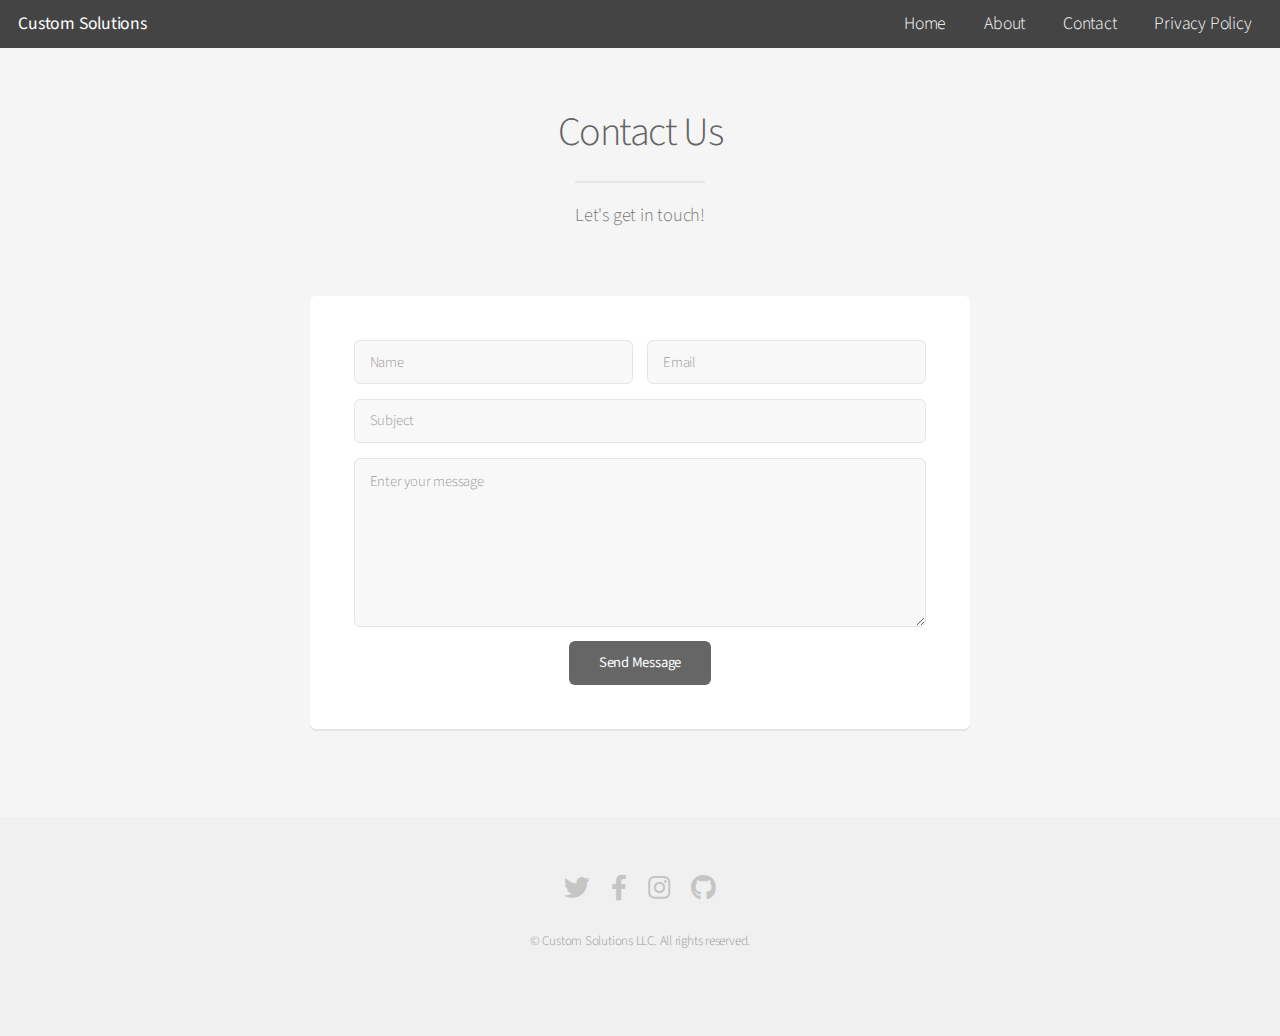
==== contact.html @ 9df8b39a "initial commit" ====
<!DOCTYPE HTML>
<!--
	Alpha by HTML5 UP
	html5up.net | @ajlkn
	Free for personal and commercial use under the CCA 3.0 license (html5up.net/license)
-->
<html>

<head>
  <title>Custom Solutions | Contact Us</title>
  <meta charset="utf-8" />
  <meta name="viewport" content="width=device-width, initial-scale=1, user-scalable=no" />
  <link rel="stylesheet" href="assets/css/main.css" />
</head>

<body class="is-preload">
  <div id="page-wrapper">

    <!-- Header -->
    <header id="header">
      <h1><a style="font-size: 1.2em;" href="index.html">Custom Solutions</a></h1>
      <nav id="nav">
        <ul>
          <li style="font-size: 1.2em;"><a href="index.html">Home</a></li>
          <li style="font-size: 1.2em;"><a href="index.html#about">About</a></li>
          <li style="font-size: 1.2em;"><a href="contact.html">Contact</a></li>
          <li style="font-size: 1.2em;"><a href="generic.html">Privacy Policy</a></li>
        </ul>
      </nav>
    </header>

    <!-- Main -->
    <section id="main" class="container medium">
      <header>
        <h2>Contact Us</h2>
        <p>Let's get in touch!</p>
      </header>
      <div class="box">
        <form method="post" action="#">
          <div class="row gtr-50 gtr-uniform">
            <div class="col-6 col-12-mobilep">
              <input type="text" name="name" id="name" value="" placeholder="Name" />
            </div>
            <div class="col-6 col-12-mobilep">
              <input type="email" name="email" id="email" value="" placeholder="Email" />
            </div>
            <div class="col-12">
              <input type="text" name="subject" id="subject" value="" placeholder="Subject" />
            </div>
            <div class="col-12">
              <textarea name="message" id="message" placeholder="Enter your message" rows="6"></textarea>
            </div>
            <div class="col-12">
              <ul class="actions special">
                <li><input type="submit" value="Send Message" /></li>
              </ul>
            </div>
          </div>
        </form>
      </div>
    </section>

    <!-- Footer -->
    <footer id="footer">
      <ul class="icons">
        <li><a href="#" class="icon brands fa-twitter"><span class="label">Twitter</span></a></li>
        <li><a href="#" class="icon brands fa-facebook-f"><span class="label">Facebook</span></a></li>
        <li><a href="#" class="icon brands fa-instagram"><span class="label">Instagram</span></a></li>
        <li><a href="#" class="icon brands fa-github"><span class="label">Github</span></a></li>
        <!-- <li><a href="#" class="icon brands fa-dribbble"><span class="label">Dribbble</span></a></li> -->
        <!-- <li><a href="#" class="icon brands fa-google-plus"><span class="label">Google+</span></a></li> -->
      </ul>
      <ul class="copyright">
        <li>&copy; Custom Solutions LLC. All rights reserved.</li>
        <!-- <li>Design: <a href="http://html5up.net">HTML5 UP</a></li> -->
      </ul>
    </footer>

  </div>

  <!-- Scripts -->
  <script src="assets/js/jquery.min.js"></script>
  <script src="assets/js/jquery.dropotron.min.js"></script>
  <script src="assets/js/jquery.scrollex.min.js"></script>
  <script src="assets/js/browser.min.js"></script>
  <script src="assets/js/breakpoints.min.js"></script>
  <script src="assets/js/util.js"></script>
  <script src="assets/js/main.js"></script>

</body>

</html>
---- assets/css/main.css ----
@import url("fontawesome-all.min.css");
@import url("https://fonts.googleapis.com/css?family=Source+Sans+Pro:300,400,300italic,400italic");

/*
	Alpha by HTML5 UP
	html5up.net | @ajlkn
	Free for personal and commercial use under the CCA 3.0 license (html5up.net/license)
*/

/* Reset */

/* Based on meyerweb.com/eric/tools/css/reset (v2.0 | 20110126 | License: public domain) */

	html, body, div, span, applet, object,
	iframe, h1, h2, h3, h4, h5, h6, p, blockquote,
	pre, a, abbr, acronym, address, big, cite,
	code, del, dfn, em, img, ins, kbd, q, s, samp,
	small, strike, strong, sub, sup, tt, var, b,
	u, i, center, dl, dt, dd, ol, ul, li, fieldset,
	form, label, legend, table, caption, tbody,
	tfoot, thead, tr, th, td, article, aside,
	canvas, details, embed, figure, figcaption,
	footer, header, hgroup, menu, nav, output, ruby,
	section, summary, time, mark, audio, video {
		margin: 0;
		padding: 0;
		border: 0;
		font-size: 100%;
		font: inherit;
		vertical-align: baseline;
	}

	article, aside, details, figcaption, figure,
	footer, header, hgroup, menu, nav, section {
		display: block;
	}

	body {
		line-height: 1;
	}

	ol, ul {
		list-style: none;
	}

	blockquote, q {
		quotes: none;
	}

		blockquote:before, blockquote:after, q:before, q:after {
			content: '';
			content: none;
		}

	table {
		border-collapse: collapse;
		border-spacing: 0;
	}

	body {
		-webkit-text-size-adjust: none;
	}

	mark {
		background-color: transparent;
		color: inherit;
	}

	input::-moz-focus-inner {
		border: 0;
		padding: 0;
	}

	input, select, textarea {
		-moz-appearance: none;
		-webkit-appearance: none;
		-ms-appearance: none;
		appearance: none;
	}

/* Basic */

	@-ms-viewport {
		width: device-width;
	}

	body {
		-ms-overflow-style: scrollbar;
	}

	@media screen and (max-width: 480px) {

		html, body {
			min-width: 320px;
		}

	}

	html {
		box-sizing: border-box;
	}

	*, *:before, *:after {
		box-sizing: inherit;
	}

	body {
		background: #f5f5f5;
	}

	body, input, select, textarea {
		color: #777;
		font-family: "Source Sans Pro", sans-serif;
		font-size: 16pt;
		font-weight: 300;
		line-height: 1.65em;
		letter-spacing: -0.015em;
	}

	a {
		-moz-transition: color 0.2s ease-in-out, border-bottom-color 0.2s ease-in-out;
		-webkit-transition: color 0.2s ease-in-out, border-bottom-color 0.2s ease-in-out;
		-ms-transition: color 0.2s ease-in-out, border-bottom-color 0.2s ease-in-out;
		transition: color 0.2s ease-in-out, border-bottom-color 0.2s ease-in-out;
		border-bottom: dotted 1px;
		color: #e89980;
		text-decoration: none;
	}

		a:hover {
			border-bottom-color: transparent;
		}

	strong, b {
		color: #646464;
		font-weight: 400;
	}

	em, i {
		font-style: italic;
	}

	p {
		margin: 0 0 2em 0;
	}

	h1, h2, h3, h4, h5, h6 {
		color: #646464;
		font-weight: 300;
		line-height: 1em;
		margin: 0 0 0.5em 0;
	}

		h1 a, h2 a, h3 a, h4 a, h5 a, h6 a {
			color: inherit;
			text-decoration: none;
		}

	h2 {
		font-size: 2.25em;
		line-height: 1.5em;
		letter-spacing: -0.035em;
	}

	h3 {
		font-size: 1.75em;
		line-height: 1.5em;
		letter-spacing: -0.025em;
	}

	h4 {
		font-size: 1.1em;
		line-height: 1.5em;
		letter-spacing: 0;
	}

	h5 {
		font-size: 0.9em;
		line-height: 1.5em;
		letter-spacing: 0;
	}

	h6 {
		font-size: 0.7em;
		line-height: 1.5em;
		letter-spacing: 0;
	}

	sub {
		font-size: 0.8em;
		position: relative;
		top: 0.5em;
	}

	sup {
		font-size: 0.8em;
		position: relative;
		top: -0.5em;
	}

	hr {
		border: 0;
		border-bottom: solid 2px #e5e5e5;
		margin: 2em 0;
	}

		hr.major {
			margin: 3em 0;
		}

	blockquote {
		border-left: solid 4px #e5e5e5;
		font-style: italic;
		margin: 0 0 2em 0;
		padding: 0.5em 0 0.5em 2em;
	}

	pre {
		-webkit-overflow-scrolling: touch;
		background: #f8f8f8;
		border-radius: 6px;
		border: solid 1px #e5e5e5;
		font-family: monospace;
		font-size: 0.9em;
		line-height: 1.75em;
		margin: 0 0 2em 0;
		overflow-x: auto;
		padding: 1em 1.5em;
	}

	code {
		background: #f8f8f8;
		border-radius: 6px;
		border: solid 1px #e5e5e5;
		font-family: monospace;
		font-size: 0.9em;
		margin: 0 0.25em;
		padding: 0.25em 0.65em;
	}

	.align-left {
		text-align: left;
	}

	.align-center {
		text-align: center;
	}

	.align-right {
		text-align: right;
	}

/* Row */

	.row {
		display: flex;
		flex-wrap: wrap;
		box-sizing: border-box;
		align-items: stretch;
	}

		.row > * {
			box-sizing: border-box;
		}

		.row.gtr-uniform > * > :last-child {
			margin-bottom: 0;
		}

		.row.aln-left {
			justify-content: flex-start;
		}

		.row.aln-center {
			justify-content: center;
		}

		.row.aln-right {
			justify-content: flex-end;
		}

		.row.aln-top {
			align-items: flex-start;
		}

		.row.aln-middle {
			align-items: center;
		}

		.row.aln-bottom {
			align-items: flex-end;
		}

		.row > .imp {
			order: -1;
		}

		.row > .col-1 {
			width: 8.33333%;
		}

		.row > .off-1 {
			margin-left: 8.33333%;
		}

		.row > .col-2 {
			width: 16.66667%;
		}

		.row > .off-2 {
			margin-left: 16.66667%;
		}

		.row > .col-3 {
			width: 25%;
		}

		.row > .off-3 {
			margin-left: 25%;
		}

		.row > .col-4 {
			width: 33.33333%;
		}

		.row > .off-4 {
			margin-left: 33.33333%;
		}

		.row > .col-5 {
			width: 41.66667%;
		}

		.row > .off-5 {
			margin-left: 41.66667%;
		}

		.row > .col-6 {
			width: 50%;
		}

		.row > .off-6 {
			margin-left: 50%;
		}

		.row > .col-7 {
			width: 58.33333%;
		}

		.row > .off-7 {
			margin-left: 58.33333%;
		}

		.row > .col-8 {
			width: 66.66667%;
		}

		.row > .off-8 {
			margin-left: 66.66667%;
		}

		.row > .col-9 {
			width: 75%;
		}

		.row > .off-9 {
			margin-left: 75%;
		}

		.row > .col-10 {
			width: 83.33333%;
		}

		.row > .off-10 {
			margin-left: 83.33333%;
		}

		.row > .col-11 {
			width: 91.66667%;
		}

		.row > .off-11 {
			margin-left: 91.66667%;
		}

		.row > .col-12 {
			width: 100%;
		}

		.row > .off-12 {
			margin-left: 100%;
		}

		.row.gtr-0 {
			margin-top: 0;
			margin-left: 0em;
		}

			.row.gtr-0 > * {
				padding: 0 0 0 0em;
			}

			.row.gtr-0.gtr-uniform {
				margin-top: 0em;
			}

				.row.gtr-0.gtr-uniform > * {
					padding-top: 0em;
				}

		.row.gtr-25 {
			margin-top: 0;
			margin-left: -0.5em;
		}

			.row.gtr-25 > * {
				padding: 0 0 0 0.5em;
			}

			.row.gtr-25.gtr-uniform {
				margin-top: -0.5em;
			}

				.row.gtr-25.gtr-uniform > * {
					padding-top: 0.5em;
				}

		.row.gtr-50 {
			margin-top: 0;
			margin-left: -1em;
		}

			.row.gtr-50 > * {
				padding: 0 0 0 1em;
			}

			.row.gtr-50.gtr-uniform {
				margin-top: -1em;
			}

				.row.gtr-50.gtr-uniform > * {
					padding-top: 1em;
				}

		.row {
			margin-top: 0;
			margin-left: -2em;
		}

			.row > * {
				padding: 0 0 0 2em;
			}

			.row.gtr-uniform {
				margin-top: -2em;
			}

				.row.gtr-uniform > * {
					padding-top: 2em;
				}

		.row.gtr-150 {
			margin-top: 0;
			margin-left: -3em;
		}

			.row.gtr-150 > * {
				padding: 0 0 0 3em;
			}

			.row.gtr-150.gtr-uniform {
				margin-top: -3em;
			}

				.row.gtr-150.gtr-uniform > * {
					padding-top: 3em;
				}

		.row.gtr-200 {
			margin-top: 0;
			margin-left: -4em;
		}

			.row.gtr-200 > * {
				padding: 0 0 0 4em;
			}

			.row.gtr-200.gtr-uniform {
				margin-top: -4em;
			}

				.row.gtr-200.gtr-uniform > * {
					padding-top: 4em;
				}

		@media screen and (max-width: 1680px) {

			.row {
				display: flex;
				flex-wrap: wrap;
				box-sizing: border-box;
				align-items: stretch;
			}

				.row > * {
					box-sizing: border-box;
				}

				.row.gtr-uniform > * > :last-child {
					margin-bottom: 0;
				}

				.row.aln-left {
					justify-content: flex-start;
				}

				.row.aln-center {
					justify-content: center;
				}

				.row.aln-right {
					justify-content: flex-end;
				}

				.row.aln-top {
					align-items: flex-start;
				}

				.row.aln-middle {
					align-items: center;
				}

				.row.aln-bottom {
					align-items: flex-end;
				}

				.row > .imp-wide {
					order: -1;
				}

				.row > .col-1-wide {
					width: 8.33333%;
				}

				.row > .off-1-wide {
					margin-left: 8.33333%;
				}

				.row > .col-2-wide {
					width: 16.66667%;
				}

				.row > .off-2-wide {
					margin-left: 16.66667%;
				}

				.row > .col-3-wide {
					width: 25%;
				}

				.row > .off-3-wide {
					margin-left: 25%;
				}

				.row > .col-4-wide {
					width: 33.33333%;
				}

				.row > .off-4-wide {
					margin-left: 33.33333%;
				}

				.row > .col-5-wide {
					width: 41.66667%;
				}

				.row > .off-5-wide {
					margin-left: 41.66667%;
				}

				.row > .col-6-wide {
					width: 50%;
				}

				.row > .off-6-wide {
					margin-left: 50%;
				}

				.row > .col-7-wide {
					width: 58.33333%;
				}

				.row > .off-7-wide {
					margin-left: 58.33333%;
				}

				.row > .col-8-wide {
					width: 66.66667%;
				}

				.row > .off-8-wide {
					margin-left: 66.66667%;
				}

				.row > .col-9-wide {
					width: 75%;
				}

				.row > .off-9-wide {
					margin-left: 75%;
				}

				.row > .col-10-wide {
					width: 83.33333%;
				}

				.row > .off-10-wide {
					margin-left: 83.33333%;
				}

				.row > .col-11-wide {
					width: 91.66667%;
				}

				.row > .off-11-wide {
					margin-left: 91.66667%;
				}

				.row > .col-12-wide {
					width: 100%;
				}

				.row > .off-12-wide {
					margin-left: 100%;
				}

				.row.gtr-0 {
					margin-top: 0;
					margin-left: 0em;
				}

					.row.gtr-0 > * {
						padding: 0 0 0 0em;
					}

					.row.gtr-0.gtr-uniform {
						margin-top: 0em;
					}

						.row.gtr-0.gtr-uniform > * {
							padding-top: 0em;
						}

				.row.gtr-25 {
					margin-top: 0;
					margin-left: -0.5em;
				}

					.row.gtr-25 > * {
						padding: 0 0 0 0.5em;
					}

					.row.gtr-25.gtr-uniform {
						margin-top: -0.5em;
					}

						.row.gtr-25.gtr-uniform > * {
							padding-top: 0.5em;
						}

				.row.gtr-50 {
					margin-top: 0;
					margin-left: -1em;
				}

					.row.gtr-50 > * {
						padding: 0 0 0 1em;
					}

					.row.gtr-50.gtr-uniform {
						margin-top: -1em;
					}

						.row.gtr-50.gtr-uniform > * {
							padding-top: 1em;
						}

				.row {
					margin-top: 0;
					margin-left: -2em;
				}

					.row > * {
						padding: 0 0 0 2em;
					}

					.row.gtr-uniform {
						margin-top: -2em;
					}

						.row.gtr-uniform > * {
							padding-top: 2em;
						}

				.row.gtr-150 {
					margin-top: 0;
					margin-left: -3em;
				}

					.row.gtr-150 > * {
						padding: 0 0 0 3em;
					}

					.row.gtr-150.gtr-uniform {
						margin-top: -3em;
					}

						.row.gtr-150.gtr-uniform > * {
							padding-top: 3em;
						}

				.row.gtr-200 {
					margin-top: 0;
					margin-left: -4em;
				}

					.row.gtr-200 > * {
						padding: 0 0 0 4em;
					}

					.row.gtr-200.gtr-uniform {
						margin-top: -4em;
					}

						.row.gtr-200.gtr-uniform > * {
							padding-top: 4em;
						}

		}

		@media screen and (max-width: 1280px) {

			.row {
				display: flex;
				flex-wrap: wrap;
				box-sizing: border-box;
				align-items: stretch;
			}

				.row > * {
					box-sizing: border-box;
				}

				.row.gtr-uniform > * > :last-child {
					margin-bottom: 0;
				}

				.row.aln-left {
					justify-content: flex-start;
				}

				.row.aln-center {
					justify-content: center;
				}

				.row.aln-right {
					justify-content: flex-end;
				}

				.row.aln-top {
					align-items: flex-start;
				}

				.row.aln-middle {
					align-items: center;
				}

				.row.aln-bottom {
					align-items: flex-end;
				}

				.row > .imp-normal {
					order: -1;
				}

				.row > .col-1-normal {
					width: 8.33333%;
				}

				.row > .off-1-normal {
					margin-left: 8.33333%;
				}

				.row > .col-2-normal {
					width: 16.66667%;
				}

				.row > .off-2-normal {
					margin-left: 16.66667%;
				}

				.row > .col-3-normal {
					width: 25%;
				}

				.row > .off-3-normal {
					margin-left: 25%;
				}

				.row > .col-4-normal {
					width: 33.33333%;
				}

				.row > .off-4-normal {
					margin-left: 33.33333%;
				}

				.row > .col-5-normal {
					width: 41.66667%;
				}

				.row > .off-5-normal {
					margin-left: 41.66667%;
				}

				.row > .col-6-normal {
					width: 50%;
				}

				.row > .off-6-normal {
					margin-left: 50%;
				}

				.row > .col-7-normal {
					width: 58.33333%;
				}

				.row > .off-7-normal {
					margin-left: 58.33333%;
				}

				.row > .col-8-normal {
					width: 66.66667%;
				}

				.row > .off-8-normal {
					margin-left: 66.66667%;
				}

				.row > .col-9-normal {
					width: 75%;
				}

				.row > .off-9-normal {
					margin-left: 75%;
				}

				.row > .col-10-normal {
					width: 83.33333%;
				}

				.row > .off-10-normal {
					margin-left: 83.33333%;
				}

				.row > .col-11-normal {
					width: 91.66667%;
				}

				.row > .off-11-normal {
					margin-left: 91.66667%;
				}

				.row > .col-12-normal {
					width: 100%;
				}

				.row > .off-12-normal {
					margin-left: 100%;
				}

				.row.gtr-0 {
					margin-top: 0;
					margin-left: 0em;
				}

					.row.gtr-0 > * {
						padding: 0 0 0 0em;
					}

					.row.gtr-0.gtr-uniform {
						margin-top: 0em;
					}

						.row.gtr-0.gtr-uniform > * {
							padding-top: 0em;
						}

				.row.gtr-25 {
					margin-top: 0;
					margin-left: -0.5em;
				}

					.row.gtr-25 > * {
						padding: 0 0 0 0.5em;
					}

					.row.gtr-25.gtr-uniform {
						margin-top: -0.5em;
					}

						.row.gtr-25.gtr-uniform > * {
							padding-top: 0.5em;
						}

				.row.gtr-50 {
					margin-top: 0;
					margin-left: -1em;
				}

					.row.gtr-50 > * {
						padding: 0 0 0 1em;
					}

					.row.gtr-50.gtr-uniform {
						margin-top: -1em;
					}

						.row.gtr-50.gtr-uniform > * {
							padding-top: 1em;
						}

				.row {
					margin-top: 0;
					margin-left: -2em;
				}

					.row > * {
						padding: 0 0 0 2em;
					}

					.row.gtr-uniform {
						margin-top: -2em;
					}

						.row.gtr-uniform > * {
							padding-top: 2em;
						}

				.row.gtr-150 {
					margin-top: 0;
					margin-left: -3em;
				}

					.row.gtr-150 > * {
						padding: 0 0 0 3em;
					}

					.row.gtr-150.gtr-uniform {
						margin-top: -3em;
					}

						.row.gtr-150.gtr-uniform > * {
							padding-top: 3em;
						}

				.row.gtr-200 {
					margin-top: 0;
					margin-left: -4em;
				}

					.row.gtr-200 > * {
						padding: 0 0 0 4em;
					}

					.row.gtr-200.gtr-uniform {
						margin-top: -4em;
					}

						.row.gtr-200.gtr-uniform > * {
							padding-top: 4em;
						}

		}

		@media screen and (max-width: 980px) {

			.row {
				display: flex;
				flex-wrap: wrap;
				box-sizing: border-box;
				align-items: stretch;
			}

				.row > * {
					box-sizing: border-box;
				}

				.row.gtr-uniform > * > :last-child {
					margin-bottom: 0;
				}

				.row.aln-left {
					justify-content: flex-start;
				}

				.row.aln-center {
					justify-content: center;
				}

				.row.aln-right {
					justify-content: flex-end;
				}

				.row.aln-top {
					align-items: flex-start;
				}

				.row.aln-middle {
					align-items: center;
				}

				.row.aln-bottom {
					align-items: flex-end;
				}

				.row > .imp-narrow {
					order: -1;
				}

				.row > .col-1-narrow {
					width: 8.33333%;
				}

				.row > .off-1-narrow {
					margin-left: 8.33333%;
				}

				.row > .col-2-narrow {
					width: 16.66667%;
				}

				.row > .off-2-narrow {
					margin-left: 16.66667%;
				}

				.row > .col-3-narrow {
					width: 25%;
				}

				.row > .off-3-narrow {
					margin-left: 25%;
				}

				.row > .col-4-narrow {
					width: 33.33333%;
				}

				.row > .off-4-narrow {
					margin-left: 33.33333%;
				}

				.row > .col-5-narrow {
					width: 41.66667%;
				}

				.row > .off-5-narrow {
					margin-left: 41.66667%;
				}

				.row > .col-6-narrow {
					width: 50%;
				}

				.row > .off-6-narrow {
					margin-left: 50%;
				}

				.row > .col-7-narrow {
					width: 58.33333%;
				}

				.row > .off-7-narrow {
					margin-left: 58.33333%;
				}

				.row > .col-8-narrow {
					width: 66.66667%;
				}

				.row > .off-8-narrow {
					margin-left: 66.66667%;
				}

				.row > .col-9-narrow {
					width: 75%;
				}

				.row > .off-9-narrow {
					margin-left: 75%;
				}

				.row > .col-10-narrow {
					width: 83.33333%;
				}

				.row > .off-10-narrow {
					margin-left: 83.33333%;
				}

				.row > .col-11-narrow {
					width: 91.66667%;
				}

				.row > .off-11-narrow {
					margin-left: 91.66667%;
				}

				.row > .col-12-narrow {
					width: 100%;
				}

				.row > .off-12-narrow {
					margin-left: 100%;
				}

				.row.gtr-0 {
					margin-top: 0;
					margin-left: 0em;
				}

					.row.gtr-0 > * {
						padding: 0 0 0 0em;
					}

					.row.gtr-0.gtr-uniform {
						margin-top: 0em;
					}

						.row.gtr-0.gtr-uniform > * {
							padding-top: 0em;
						}

				.row.gtr-25 {
					margin-top: 0;
					margin-left: -0.5em;
				}

					.row.gtr-25 > * {
						padding: 0 0 0 0.5em;
					}

					.row.gtr-25.gtr-uniform {
						margin-top: -0.5em;
					}

						.row.gtr-25.gtr-uniform > * {
							padding-top: 0.5em;
						}

				.row.gtr-50 {
					margin-top: 0;
					margin-left: -1em;
				}

					.row.gtr-50 > * {
						padding: 0 0 0 1em;
					}

					.row.gtr-50.gtr-uniform {
						margin-top: -1em;
					}

						.row.gtr-50.gtr-uniform > * {
							padding-top: 1em;
						}

				.row {
					margin-top: 0;
					margin-left: -2em;
				}

					.row > * {
						padding: 0 0 0 2em;
					}

					.row.gtr-uniform {
						margin-top: -2em;
					}

						.row.gtr-uniform > * {
							padding-top: 2em;
						}

				.row.gtr-150 {
					margin-top: 0;
					margin-left: -3em;
				}

					.row.gtr-150 > * {
						padding: 0 0 0 3em;
					}

					.row.gtr-150.gtr-uniform {
						margin-top: -3em;
					}

						.row.gtr-150.gtr-uniform > * {
							padding-top: 3em;
						}

				.row.gtr-200 {
					margin-top: 0;
					margin-left: -4em;
				}

					.row.gtr-200 > * {
						padding: 0 0 0 4em;
					}

					.row.gtr-200.gtr-uniform {
						margin-top: -4em;
					}

						.row.gtr-200.gtr-uniform > * {
							padding-top: 4em;
						}

		}

		@media screen and (max-width: 840px) {

			.row {
				display: flex;
				flex-wrap: wrap;
				box-sizing: border-box;
				align-items: stretch;
			}

				.row > * {
					box-sizing: border-box;
				}

				.row.gtr-uniform > * > :last-child {
					margin-bottom: 0;
				}

				.row.aln-left {
					justify-content: flex-start;
				}

				.row.aln-center {
					justify-content: center;
				}

				.row.aln-right {
					justify-content: flex-end;
				}

				.row.aln-top {
					align-items: flex-start;
				}

				.row.aln-middle {
					align-items: center;
				}

				.row.aln-bottom {
					align-items: flex-end;
				}

				.row > .imp-narrower {
					order: -1;
				}

				.row > .col-1-narrower {
					width: 8.33333%;
				}

				.row > .off-1-narrower {
					margin-left: 8.33333%;
				}

				.row > .col-2-narrower {
					width: 16.66667%;
				}

				.row > .off-2-narrower {
					margin-left: 16.66667%;
				}

				.row > .col-3-narrower {
					width: 25%;
				}

				.row > .off-3-narrower {
					margin-left: 25%;
				}

				.row > .col-4-narrower {
					width: 33.33333%;
				}

				.row > .off-4-narrower {
					margin-left: 33.33333%;
				}

				.row > .col-5-narrower {
					width: 41.66667%;
				}

				.row > .off-5-narrower {
					margin-left: 41.66667%;
				}

				.row > .col-6-narrower {
					width: 50%;
				}

				.row > .off-6-narrower {
					margin-left: 50%;
				}

				.row > .col-7-narrower {
					width: 58.33333%;
				}

				.row > .off-7-narrower {
					margin-left: 58.33333%;
				}

				.row > .col-8-narrower {
					width: 66.66667%;
				}

				.row > .off-8-narrower {
					margin-left: 66.66667%;
				}

				.row > .col-9-narrower {
					width: 75%;
				}

				.row > .off-9-narrower {
					margin-left: 75%;
				}

				.row > .col-10-narrower {
					width: 83.33333%;
				}

				.row > .off-10-narrower {
					margin-left: 83.33333%;
				}

				.row > .col-11-narrower {
					width: 91.66667%;
				}

				.row > .off-11-narrower {
					margin-left: 91.66667%;
				}

				.row > .col-12-narrower {
					width: 100%;
				}

				.row > .off-12-narrower {
					margin-left: 100%;
				}

				.row.gtr-0 {
					margin-top: 0;
					margin-left: 0em;
				}

					.row.gtr-0 > * {
						padding: 0 0 0 0em;
					}

					.row.gtr-0.gtr-uniform {
						margin-top: 0em;
					}

						.row.gtr-0.gtr-uniform > * {
							padding-top: 0em;
						}

				.row.gtr-25 {
					margin-top: 0;
					margin-left: -0.5em;
				}

					.row.gtr-25 > * {
						padding: 0 0 0 0.5em;
					}

					.row.gtr-25.gtr-uniform {
						margin-top: -0.5em;
					}

						.row.gtr-25.gtr-uniform > * {
							padding-top: 0.5em;
						}

				.row.gtr-50 {
					margin-top: 0;
					margin-left: -1em;
				}

					.row.gtr-50 > * {
						padding: 0 0 0 1em;
					}

					.row.gtr-50.gtr-uniform {
						margin-top: -1em;
					}

						.row.gtr-50.gtr-uniform > * {
							padding-top: 1em;
						}

				.row {
					margin-top: 0;
					margin-left: -2em;
				}

					.row > * {
						padding: 0 0 0 2em;
					}

					.row.gtr-uniform {
						margin-top: -2em;
					}

						.row.gtr-uniform > * {
							padding-top: 2em;
						}

				.row.gtr-150 {
					margin-top: 0;
					margin-left: -3em;
				}

					.row.gtr-150 > * {
						padding: 0 0 0 3em;
					}

					.row.gtr-150.gtr-uniform {
						margin-top: -3em;
					}

						.row.gtr-150.gtr-uniform > * {
							padding-top: 3em;
						}

				.row.gtr-200 {
					margin-top: 0;
					margin-left: -4em;
				}

					.row.gtr-200 > * {
						padding: 0 0 0 4em;
					}

					.row.gtr-200.gtr-uniform {
						margin-top: -4em;
					}

						.row.gtr-200.gtr-uniform > * {
							padding-top: 4em;
						}

		}

		@media screen and (max-width: 736px) {

			.row {
				display: flex;
				flex-wrap: wrap;
				box-sizing: border-box;
				align-items: stretch;
			}

				.row > * {
					box-sizing: border-box;
				}

				.row.gtr-uniform > * > :last-child {
					margin-bottom: 0;
				}

				.row.aln-left {
					justify-content: flex-start;
				}

				.row.aln-center {
					justify-content: center;
				}

				.row.aln-right {
					justify-content: flex-end;
				}

				.row.aln-top {
					align-items: flex-start;
				}

				.row.aln-middle {
					align-items: center;
				}

				.row.aln-bottom {
					align-items: flex-end;
				}

				.row > .imp-mobile {
					order: -1;
				}

				.row > .col-1-mobile {
					width: 8.33333%;
				}

				.row > .off-1-mobile {
					margin-left: 8.33333%;
				}

				.row > .col-2-mobile {
					width: 16.66667%;
				}

				.row > .off-2-mobile {
					margin-left: 16.66667%;
				}

				.row > .col-3-mobile {
					width: 25%;
				}

				.row > .off-3-mobile {
					margin-left: 25%;
				}

				.row > .col-4-mobile {
					width: 33.33333%;
				}

				.row > .off-4-mobile {
					margin-left: 33.33333%;
				}

				.row > .col-5-mobile {
					width: 41.66667%;
				}

				.row > .off-5-mobile {
					margin-left: 41.66667%;
				}

				.row > .col-6-mobile {
					width: 50%;
				}

				.row > .off-6-mobile {
					margin-left: 50%;
				}

				.row > .col-7-mobile {
					width: 58.33333%;
				}

				.row > .off-7-mobile {
					margin-left: 58.33333%;
				}

				.row > .col-8-mobile {
					width: 66.66667%;
				}

				.row > .off-8-mobile {
					margin-left: 66.66667%;
				}

				.row > .col-9-mobile {
					width: 75%;
				}

				.row > .off-9-mobile {
					margin-left: 75%;
				}

				.row > .col-10-mobile {
					width: 83.33333%;
				}

				.row > .off-10-mobile {
					margin-left: 83.33333%;
				}

				.row > .col-11-mobile {
					width: 91.66667%;
				}

				.row > .off-11-mobile {
					margin-left: 91.66667%;
				}

				.row > .col-12-mobile {
					width: 100%;
				}

				.row > .off-12-mobile {
					margin-left: 100%;
				}

				.row.gtr-0 {
					margin-top: 0;
					margin-left: 0em;
				}

					.row.gtr-0 > * {
						padding: 0 0 0 0em;
					}

					.row.gtr-0.gtr-uniform {
						margin-top: 0em;
					}

						.row.gtr-0.gtr-uniform > * {
							padding-top: 0em;
						}

				.row.gtr-25 {
					margin-top: 0;
					margin-left: -0.5em;
				}

					.row.gtr-25 > * {
						padding: 0 0 0 0.5em;
					}

					.row.gtr-25.gtr-uniform {
						margin-top: -0.5em;
					}

						.row.gtr-25.gtr-uniform > * {
							padding-top: 0.5em;
						}

				.row.gtr-50 {
					margin-top: 0;
					margin-left: -1em;
				}

					.row.gtr-50 > * {
						padding: 0 0 0 1em;
					}

					.row.gtr-50.gtr-uniform {
						margin-top: -1em;
					}

						.row.gtr-50.gtr-uniform > * {
							padding-top: 1em;
						}

				.row {
					margin-top: 0;
					margin-left: -2em;
				}

					.row > * {
						padding: 0 0 0 2em;
					}

					.row.gtr-uniform {
						margin-top: -2em;
					}

						.row.gtr-uniform > * {
							padding-top: 2em;
						}

				.row.gtr-150 {
					margin-top: 0;
					margin-left: -3em;
				}

					.row.gtr-150 > * {
						padding: 0 0 0 3em;
					}

					.row.gtr-150.gtr-uniform {
						margin-top: -3em;
					}

						.row.gtr-150.gtr-uniform > * {
							padding-top: 3em;
						}

				.row.gtr-200 {
					margin-top: 0;
					margin-left: -4em;
				}

					.row.gtr-200 > * {
						padding: 0 0 0 4em;
					}

					.row.gtr-200.gtr-uniform {
						margin-top: -4em;
					}

						.row.gtr-200.gtr-uniform > * {
							padding-top: 4em;
						}

		}

		@media screen and (max-width: 480px) {

			.row {
				display: flex;
				flex-wrap: wrap;
				box-sizing: border-box;
				align-items: stretch;
			}

				.row > * {
					box-sizing: border-box;
				}

				.row.gtr-uniform > * > :last-child {
					margin-bottom: 0;
				}

				.row.aln-left {
					justify-content: flex-start;
				}

				.row.aln-center {
					justify-content: center;
				}

				.row.aln-right {
					justify-content: flex-end;
				}

				.row.aln-top {
					align-items: flex-start;
				}

				.row.aln-middle {
					align-items: center;
				}

				.row.aln-bottom {
					align-items: flex-end;
				}

				.row > .imp-mobilep {
					order: -1;
				}

				.row > .col-1-mobilep {
					width: 8.33333%;
				}

				.row > .off-1-mobilep {
					margin-left: 8.33333%;
				}

				.row > .col-2-mobilep {
					width: 16.66667%;
				}

				.row > .off-2-mobilep {
					margin-left: 16.66667%;
				}

				.row > .col-3-mobilep {
					width: 25%;
				}

				.row > .off-3-mobilep {
					margin-left: 25%;
				}

				.row > .col-4-mobilep {
					width: 33.33333%;
				}

				.row > .off-4-mobilep {
					margin-left: 33.33333%;
				}

				.row > .col-5-mobilep {
					width: 41.66667%;
				}

				.row > .off-5-mobilep {
					margin-left: 41.66667%;
				}

				.row > .col-6-mobilep {
					width: 50%;
				}

				.row > .off-6-mobilep {
					margin-left: 50%;
				}

				.row > .col-7-mobilep {
					width: 58.33333%;
				}

				.row > .off-7-mobilep {
					margin-left: 58.33333%;
				}

				.row > .col-8-mobilep {
					width: 66.66667%;
				}

				.row > .off-8-mobilep {
					margin-left: 66.66667%;
				}

				.row > .col-9-mobilep {
					width: 75%;
				}

				.row > .off-9-mobilep {
					margin-left: 75%;
				}

				.row > .col-10-mobilep {
					width: 83.33333%;
				}

				.row > .off-10-mobilep {
					margin-left: 83.33333%;
				}

				.row > .col-11-mobilep {
					width: 91.66667%;
				}

				.row > .off-11-mobilep {
					margin-left: 91.66667%;
				}

				.row > .col-12-mobilep {
					width: 100%;
				}

				.row > .off-12-mobilep {
					margin-left: 100%;
				}

				.row.gtr-0 {
					margin-top: 0;
					margin-left: 0em;
				}

					.row.gtr-0 > * {
						padding: 0 0 0 0em;
					}

					.row.gtr-0.gtr-uniform {
						margin-top: 0em;
					}

						.row.gtr-0.gtr-uniform > * {
							padding-top: 0em;
						}

				.row.gtr-25 {
					margin-top: 0;
					margin-left: -0.5em;
				}

					.row.gtr-25 > * {
						padding: 0 0 0 0.5em;
					}

					.row.gtr-25.gtr-uniform {
						margin-top: -0.5em;
					}

						.row.gtr-25.gtr-uniform > * {
							padding-top: 0.5em;
						}

				.row.gtr-50 {
					margin-top: 0;
					margin-left: -1em;
				}

					.row.gtr-50 > * {
						padding: 0 0 0 1em;
					}

					.row.gtr-50.gtr-uniform {
						margin-top: -1em;
					}

						.row.gtr-50.gtr-uniform > * {
							padding-top: 1em;
						}

				.row {
					margin-top: 0;
					margin-left: -2em;
				}

					.row > * {
						padding: 0 0 0 2em;
					}

					.row.gtr-uniform {
						margin-top: -2em;
					}

						.row.gtr-uniform > * {
							padding-top: 2em;
						}

				.row.gtr-150 {
					margin-top: 0;
					margin-left: -3em;
				}

					.row.gtr-150 > * {
						padding: 0 0 0 3em;
					}

					.row.gtr-150.gtr-uniform {
						margin-top: -3em;
					}

						.row.gtr-150.gtr-uniform > * {
							padding-top: 3em;
						}

				.row.gtr-200 {
					margin-top: 0;
					margin-left: -4em;
				}

					.row.gtr-200 > * {
						padding: 0 0 0 4em;
					}

					.row.gtr-200.gtr-uniform {
						margin-top: -4em;
					}

						.row.gtr-200.gtr-uniform > * {
							padding-top: 4em;
						}

		}

/* Container */

	.container {
		margin: 0 auto;
		max-width: calc(100% - 5em);
		width: 60em;
	}

		.container.xsmall {
			width: 15em;
		}

		.container.small {
			width: 30em;
		}

		.container.medium {
			width: 45em;
		}

		.container.large {
			width: 75em;
		}

		.container.xlarge {
			width: 90em;
		}

		.container.max {
			width: 100%;
		}

		@media screen and (max-width: 840px) {

			.container {
				width: 100% !important;
			}

		}

		@media screen and (max-width: 736px) {

			.container {
				max-width: 100%;
			}

		}

/* Section/Article */

	section.special, article.special {
		text-align: center;
	}

	header p {
		color: #999;
		position: relative;
		margin: 0 0 1.5em 0;
		font-style: italic;
	}

	header h2 + p {
		font-size: 1.25em;
		margin-top: -1em;
		line-height: 1.5em;
	}

	header h3 + p {
		font-size: 1.1em;
		margin-top: -0.85em;
		line-height: 1.5em;
	}

	header h4 + p,
	header h5 + p,
	header h6 + p {
		font-size: 0.8em;
		margin-top: -0.5em;
		line-height: 1.5em;
	}

	header.major {
		padding: 1em 0;
		text-align: center;
	}

		header.major h2 {
			margin: 0;
		}

		header.major p {
			display: inline-block;
			border-top: solid 2px #e5e5e5;
			color: #777;
			margin: 1.5em 0 0 0;
			padding: 1.5em 0 0 0;
			font-style: normal;
		}

/* Form */

	form {
		margin: 0 0 2em 0;
	}

	label {
		color: #646464;
		display: block;
		font-size: 0.9em;
		font-weight: 300;
		margin: 0 0 1em 0;
	}

	input[type="text"],
	input[type="password"],
	input[type="email"],
	select,
	textarea {
		-moz-appearance: none;
		-webkit-appearance: none;
		-ms-appearance: none;
		appearance: none;
		background-color: #f8f8f8;
		border-radius: 6px;
		border: solid 1px #e5e5e5;
		color: inherit;
		display: block;
		outline: 0;
		padding: 0 1em;
		text-decoration: none;
		width: 100%;
	}

		input[type="text"]:invalid,
		input[type="password"]:invalid,
		input[type="email"]:invalid,
		select:invalid,
		textarea:invalid {
			box-shadow: none;
		}

		input[type="text"]:focus,
		input[type="password"]:focus,
		input[type="email"]:focus,
		select:focus,
		textarea:focus {
			border-color: #e89980;
			box-shadow: 0 0 0 2px #e89980;
		}

	select {
		background-image: url("data:image/svg+xml;charset=utf8,%3Csvg xmlns='http://www.w3.org/2000/svg' width='40' height='40' preserveAspectRatio='none' viewBox='0 0 40 40'%3E%3Cpath d='M9.4,12.3l10.4,10.4l10.4-10.4c0.2-0.2,0.5-0.4,0.9-0.4c0.3,0,0.6,0.1,0.9,0.4l3.3,3.3c0.2,0.2,0.4,0.5,0.4,0.9 c0,0.4-0.1,0.6-0.4,0.9L20.7,31.9c-0.2,0.2-0.5,0.4-0.9,0.4c-0.3,0-0.6-0.1-0.9-0.4L4.3,17.3c-0.2-0.2-0.4-0.5-0.4-0.9 c0-0.4,0.1-0.6,0.4-0.9l3.3-3.3c0.2-0.2,0.5-0.4,0.9-0.4S9.1,12.1,9.4,12.3z' fill='%23e5e5e5' /%3E%3C/svg%3E");
		background-size: 1.25em;
		background-repeat: no-repeat;
		background-position: calc(100% - 1em) center;
		height: 3em;
		padding-right: 3em;
		text-overflow: ellipsis;
	}

		select option {
			color: #777;
			background-color: #f5f5f5;
		}

		select:focus::-ms-value {
			background-color: transparent;
		}

		select::-ms-expand {
			display: none;
		}

	input[type="text"],
	input[type="password"],
	input[type="email"],
	select {
		height: 3em;
	}

	textarea {
		padding: 0.75em 1em;
	}

	input[type="checkbox"],
	input[type="radio"] {
		-moz-appearance: none;
		-webkit-appearance: none;
		-ms-appearance: none;
		appearance: none;
		display: block;
		float: left;
		margin-right: -2em;
		opacity: 0;
		width: 1em;
		z-index: -1;
	}

		input[type="checkbox"] + label,
		input[type="radio"] + label {
			text-decoration: none;
			color: #777;
			cursor: pointer;
			display: inline-block;
			font-size: 1em;
			font-weight: 300;
			padding-left: 2.55em;
			padding-right: 0.75em;
			position: relative;
		}

			input[type="checkbox"] + label:before,
			input[type="radio"] + label:before {
				-moz-osx-font-smoothing: grayscale;
				-webkit-font-smoothing: antialiased;
				display: inline-block;
				font-style: normal;
				font-variant: normal;
				text-rendering: auto;
				line-height: 1;
				text-transform: none !important;
				font-family: 'Font Awesome 5 Free';
				font-weight: 900;
			}

			input[type="checkbox"] + label:before,
			input[type="radio"] + label:before {
				background: #f8f8f8;
				border-radius: 6px;
				border: solid 1px #e5e5e5;
				content: '';
				display: inline-block;
				font-size: 0.8em;
				height: 2.25em;
				left: 0;
				line-height: 2.25em;
				position: absolute;
				text-align: center;
				top: 0;
				width: 2.25em;
			}

		input[type="checkbox"]:checked + label:before,
		input[type="radio"]:checked + label:before {
			background: #666;
			border-color: #666;
			color: #ffffff;
			content: '\f00c';
		}

		input[type="checkbox"]:focus + label:before,
		input[type="radio"]:focus + label:before {
			border-color: #e89980;
			box-shadow: 0 0 0 1px #e89980;
		}

	input[type="checkbox"] + label:before {
		border-radius: 6px;
	}

	input[type="radio"] + label:before {
		border-radius: 100%;
	}

	::-webkit-input-placeholder {
		color: #999 !important;
		opacity: 1.0;
	}

	:-moz-placeholder {
		color: #999 !important;
		opacity: 1.0;
	}

	::-moz-placeholder {
		color: #999 !important;
		opacity: 1.0;
	}

	:-ms-input-placeholder {
		color: #999 !important;
		opacity: 1.0;
	}

/* Box */

	.box {
		background: #fff;
		border-radius: 6px;
		box-shadow: 0 2px 0 0 #e5e5e5;
		margin: 0 0 2em 0;
		padding: 3em;
	}

		.box > :last-child {
			margin-bottom: 0;
		}

		.box.alt {
			background: none !important;
			border-radius: 0 !important;
			box-shadow: none !important;
			margin: 0 0 2em 0;
			padding: 0 !important;
		}

		.box.features .features-row {
			border-top: solid 2px #e5e5e5;
			position: relative;
		}

			.box.features .features-row:after {
				clear: both;
				content: '';
				display: block;
			}

			.box.features .features-row section {
				float: left;
				padding: 3em;
				width: 50%;
			}

				.box.features .features-row section :last-child {
					margin-bottom: 0;
				}

				.box.features .features-row section:nth-child(2n) {
					padding-right: 0;
				}

					.box.features .features-row section:nth-child(2n):before {
						background: #e5e5e5;
						content: '';
						display: block;
						height: 100%;
						margin-left: -3em;
						position: absolute;
						top: 0;
						width: 2px;
					}

				.box.features .features-row section:nth-child(2n-1) {
					padding-left: 0;
				}

			.box.features .features-row:first-child {
				border-top: 0;
			}

				.box.features .features-row:first-child section {
					padding-top: 0;
				}

			.box.features .features-row:last-child {
				padding-bottom: 0;
			}

				.box.features .features-row:last-child section {
					padding-bottom: 0;
				}

		.box.special {
			text-align: center;
		}

		.box .image.featured {
			border-radius: 0;
			display: block;
			margin: 3em 0 3em -3em;
			position: relative;
			width: calc(100% + 6em);
		}

			.box .image.featured img {
				border-radius: 0;
				display: block;
				width: 100%;
			}

			.box .image.featured:first-child {
				border-radius: 6px 6px 0 0;
				margin-bottom: 3em;
				margin-top: -3em;
			}

				.box .image.featured:first-child img {
					border-radius: 6px 6px 0 0;
				}

			.box .image.featured:last-child {
				border-radius: 0 0 6px 6px;
				margin-bottom: -3em;
				margin-top: 3em;
			}

				.box .image.featured:last-child img {
					border-radius: 0 0 6px 6px;
				}

/* Icon */

	.icon {
		text-decoration: none;
		border-bottom: none;
		position: relative;
	}

		.icon:before {
			-moz-osx-font-smoothing: grayscale;
			-webkit-font-smoothing: antialiased;
			display: inline-block;
			font-style: normal;
			font-variant: normal;
			text-rendering: auto;
			line-height: 1;
			text-transform: none !important;
			font-family: 'Font Awesome 5 Free';
			font-weight: 400;
		}

		.icon > .label {
			display: none;
		}

		.icon:before {
			line-height: inherit;
		}

		.icon.solid:before {
			font-weight: 900;
		}

		.icon.brands:before {
			font-family: 'Font Awesome 5 Brands';
		}

		.icon.major {
			background: #666;
			border-radius: 100%;
			color: #ffffff;
			cursor: default;
			display: inline-block;
			height: 5.5em;
			line-height: 5.5em;
			margin: 0 0 2em 0;
			width: 5.5em;
		}

			.icon.major:before {
				font-size: 2.5em;
			}

			.icon.major.accent1 {
				background: #666;
				color: #ffffff;
			}

			.icon.major.accent2 {
				background: #e89980;
				color: #ffffff;
			}

			.icon.major.accent3 {
				background: #7fcdb8;
				color: #ffffff;
			}

			.icon.major.accent4 {
				background: #90b0ba;
				color: #ffffff;
			}

			.icon.major.accent5 {
				background: #e5cb95;
				color: #ffffff;
			}

/* Image */

	.image {
		border-radius: 6px;
		border: 0;
		display: inline-block;
		position: relative;
	}

		.image img {
			border-radius: 6px;
			display: block;
		}

		.image.left {
			float: left;
			padding: 0 1.5em 1em 0;
			top: 0.25em;
		}

		.image.right {
			float: right;
			padding: 0 0 1em 1.5em;
			top: 0.25em;
		}

		.image.fit {
			display: block;
			margin: 0 0 2em 0;
			width: 100%;
		}

			.image.fit img {
				display: block;
				width: 100%;
			}

/* List */

	ol {
		list-style: decimal;
		margin: 0 0 2em 0;
		padding-left: 1.25em;
	}

		ol li {
			padding-left: 0.25em;
		}

	ul {
		list-style: disc;
		margin: 0 0 2em 0;
		padding-left: 1em;
	}

		ul li {
			padding-left: 0.5em;
		}

		ul.alt {
			list-style: none;
			padding-left: 0;
		}

			ul.alt li {
				border-top: solid 1px #e5e5e5;
				padding: 0.5em 0;
			}

				ul.alt li:first-child {
					border-top: 0;
					padding-top: 0;
				}

		ul.icons {
			cursor: default;
			list-style: none;
			padding-left: 0;
		}

			ul.icons li {
				display: inline-block;
				padding: 0 1.25em 0 0;
			}

				ul.icons li:last-child {
					padding-right: 0;
				}

				ul.icons li .icon {
					color: inherit;
				}

					ul.icons li .icon:before {
						font-size: 1.75em;
					}

	dl {
		margin: 0 0 2em 0;
	}

/* Actions */

	ul.actions {
		display: -moz-flex;
		display: -webkit-flex;
		display: -ms-flex;
		display: flex;
		cursor: default;
		list-style: none;
		margin-left: -1em;
		padding-left: 0;
	}

		ul.actions li {
			padding: 0 0 0 1em;
			vertical-align: middle;
		}

		ul.actions.special {
			-moz-justify-content: center;
			-webkit-justify-content: center;
			-ms-justify-content: center;
			justify-content: center;
			width: 100%;
			margin-left: 0;
		}

			ul.actions.special li:first-child {
				padding-left: 0;
			}

		ul.actions.stacked {
			-moz-flex-direction: column;
			-webkit-flex-direction: column;
			-ms-flex-direction: column;
			flex-direction: column;
			margin-left: 0;
		}

			ul.actions.stacked li {
				padding: 1.3em 0 0 0;
			}

				ul.actions.stacked li:first-child {
					padding-top: 0;
				}

		ul.actions.fit {
			width: calc(100% + 1em);
		}

			ul.actions.fit li {
				-moz-flex-grow: 1;
				-webkit-flex-grow: 1;
				-ms-flex-grow: 1;
				flex-grow: 1;
				-moz-flex-shrink: 1;
				-webkit-flex-shrink: 1;
				-ms-flex-shrink: 1;
				flex-shrink: 1;
				width: 100%;
			}

				ul.actions.fit li > * {
					width: 100%;
				}

			ul.actions.fit.stacked {
				width: 100%;
			}

		@media screen and (max-width: 480px) {

			ul.actions:not(.fixed) {
				-moz-flex-direction: column;
				-webkit-flex-direction: column;
				-ms-flex-direction: column;
				flex-direction: column;
				margin-left: 0;
				width: 100% !important;
			}

				ul.actions:not(.fixed) li {
					-moz-flex-grow: 1;
					-webkit-flex-grow: 1;
					-ms-flex-grow: 1;
					flex-grow: 1;
					-moz-flex-shrink: 1;
					-webkit-flex-shrink: 1;
					-ms-flex-shrink: 1;
					flex-shrink: 1;
					padding: 1em 0 0 0;
					text-align: center;
					width: 100%;
				}

					ul.actions:not(.fixed) li > * {
						width: 100%;
					}

					ul.actions:not(.fixed) li:first-child {
						padding-top: 0;
					}

					ul.actions:not(.fixed) li input[type="submit"],
					ul.actions:not(.fixed) li input[type="reset"],
					ul.actions:not(.fixed) li input[type="button"],
					ul.actions:not(.fixed) li button,
					ul.actions:not(.fixed) li .button {
						width: 100%;
					}

						ul.actions:not(.fixed) li input[type="submit"].icon:before,
						ul.actions:not(.fixed) li input[type="reset"].icon:before,
						ul.actions:not(.fixed) li input[type="button"].icon:before,
						ul.actions:not(.fixed) li button.icon:before,
						ul.actions:not(.fixed) li .button.icon:before {
							margin-left: -0.5em;
						}

		}

/* Table */

	.table-wrapper {
		-webkit-overflow-scrolling: touch;
		overflow-x: auto;
	}

	table {
		margin: 0 0 2em 0;
		width: 100%;
	}

		table tbody tr {
			border: solid 1px #e5e5e5;
			border-left: 0;
			border-right: 0;
		}

			table tbody tr:nth-child(2n + 1) {
				background-color: #f8f8f8;
			}

		table td {
			padding: 0.75em 0.75em;
		}

		table th {
			color: #646464;
			font-size: 0.9em;
			font-weight: 300;
			padding: 0 0.75em 0.75em 0.75em;
			text-align: left;
		}

		table thead {
			border-bottom: solid 2px #e5e5e5;
		}

		table tfoot {
			border-top: solid 2px #e5e5e5;
		}

		table.alt {
			border-collapse: separate;
		}

			table.alt tbody tr td {
				border: solid 1px #e5e5e5;
				border-left-width: 0;
				border-top-width: 0;
			}

				table.alt tbody tr td:first-child {
					border-left-width: 1px;
				}

			table.alt tbody tr:first-child td {
				border-top-width: 1px;
			}

			table.alt thead {
				border-bottom: 0;
			}

			table.alt tfoot {
				border-top: 0;
			}

/* Button */

	input[type="submit"],
	input[type="reset"],
	input[type="button"],
	.button {
		-moz-appearance: none;
		-webkit-appearance: none;
		-ms-appearance: none;
		appearance: none;
		-moz-transition: background-color 0.2s ease-in-out, color 0.2s ease-in-out;
		-webkit-transition: background-color 0.2s ease-in-out, color 0.2s ease-in-out;
		-ms-transition: background-color 0.2s ease-in-out, color 0.2s ease-in-out;
		transition: background-color 0.2s ease-in-out, color 0.2s ease-in-out;
		background-color: #666;
		border-radius: 6px;
		border: 0;
		color: #ffffff;
		cursor: pointer;
		display: inline-block;
		font-weight: 400;
		height: 3em;
		line-height: 3em;
		padding: 0 2em;
		text-align: center;
		text-decoration: none;
		white-space: nowrap;
	}

		input[type="submit"]:hover,
		input[type="reset"]:hover,
		input[type="button"]:hover,
		.button:hover {
			background-color: #737373;
		}

		input[type="submit"]:active,
		input[type="reset"]:active,
		input[type="button"]:active,
		.button:active {
			background-color: #595959;
		}

		input[type="submit"].icon,
		input[type="reset"].icon,
		input[type="button"].icon,
		.button.icon {
			padding-left: 1.35em;
		}

			input[type="submit"].icon:before,
			input[type="reset"].icon:before,
			input[type="button"].icon:before,
			.button.icon:before {
				margin-right: 0.5em;
			}

		input[type="submit"].fit,
		input[type="reset"].fit,
		input[type="button"].fit,
		.button.fit {
			width: 100%;
		}

		input[type="submit"].small,
		input[type="reset"].small,
		input[type="button"].small,
		.button.small {
			font-size: 0.8em;
			height: 2.7em;
			line-height: 2.7em;
		}

		input[type="submit"].large,
		input[type="reset"].large,
		input[type="button"].large,
		.button.large {
			font-size: 1.25em;
			height: 2.7em;
			line-height: 2.7em;
		}

		input[type="submit"].alt,
		input[type="reset"].alt,
		input[type="button"].alt,
		.button.alt {
			background-color: transparent;
			box-shadow: inset 0 0 0 2px #e5e5e5;
			color: #777;
		}

			input[type="submit"].alt:hover,
			input[type="reset"].alt:hover,
			input[type="button"].alt:hover,
			.button.alt:hover {
				background-color: #f8f8f8;
			}

			input[type="submit"].alt:active,
			input[type="reset"].alt:active,
			input[type="button"].alt:active,
			.button.alt:active {
				background-color: #f0f0f0;
			}

			input[type="submit"].alt.icon:before,
			input[type="reset"].alt.icon:before,
			input[type="button"].alt.icon:before,
			.button.alt.icon:before {
				color: #999;
			}

		input[type="submit"].primary,
		input[type="reset"].primary,
		input[type="button"].primary,
		.button.primary {
			background-color: #e89980;
			color: #ffffff !important;
		}

			input[type="submit"].primary:hover,
			input[type="reset"].primary:hover,
			input[type="button"].primary:hover,
			.button.primary:hover {
				background-color: #ecaa96;
			}

			input[type="submit"].primary:active,
			input[type="reset"].primary:active,
			input[type="button"].primary:active,
			.button.primary:active {
				background-color: #e4886a;
			}

		input[type="submit"].disabled, input[type="submit"]:disabled,
		input[type="reset"].disabled,
		input[type="reset"]:disabled,
		input[type="button"].disabled,
		input[type="button"]:disabled,
		.button.disabled,
		.button:disabled {
			background-color: #777 !important;
			box-shadow: inset 0 -0.15em 0 0 rgba(0, 0, 0, 0.15);
			color: #f5f5f5 !important;
			cursor: default;
			opacity: 0.25;
		}

/* Header */

	#page-wrapper {
		padding-top: 3em;
	}

	body.landing #page-wrapper {
		padding-top: 0;
	}

	@-moz-keyframes reveal-header {
		0% {
			top: -5em;
		}

		100% {
			top: 0;
		}
	}

	@-webkit-keyframes reveal-header {
		0% {
			top: -5em;
		}

		100% {
			top: 0;
		}
	}

	@-ms-keyframes reveal-header {
		0% {
			top: -5em;
		}

		100% {
			top: 0;
		}
	}

	@keyframes reveal-header {
		0% {
			top: -5em;
		}

		100% {
			top: 0;
		}
	}

	#header {
		background: #444;
		color: #bbb;
		cursor: default;
		height: 3.25em;
		left: 0;
		line-height: 3.25em;
		position: fixed;
		top: 0;
		width: 100%;
		z-index: 10000;
	}

		#header h1 {
			color: inherit;
			height: inherit;
			left: 1.25em;
			line-height: inherit;
			margin: 0;
			padding: 0;
			position: absolute;
			top: 0;
		}

			#header h1 a {
				color: #fff;
				font-weight: 400;
				border: 0;
			}

		#header nav {
			height: inherit;
			line-height: inherit;
			position: absolute;
			right: 0.75em;
			top: 0;
			vertical-align: middle;
		}

			#header nav > ul {
				list-style: none;
				margin: 0;
				padding-left: 0;
			}

				#header nav > ul > li {
					display: inline-block;
					padding-left: 0;
				}

					#header nav > ul > li > ul {
						display: none;
					}

					#header nav > ul > li a {
						display: inline-block;
						height: 2em;
						line-height: 1.95em;
						padding: 0 1em;
						border-radius: 6px;
					}

					#header nav > ul > li a:not(.button) {
						color: #fff;
						display: inline-block;
						text-decoration: none;
						border: 0;
					}

						#header nav > ul > li a:not(.button).icon:before {
							color: #999;
							margin-right: 0.5em;
						}

					#header nav > ul > li:first-child {
						margin-left: 0;
					}

					#header nav > ul > li.active a:not(.button) {
						background-color: rgba(153, 153, 153, 0.25);
					}

					#header nav > ul > li .button {
						margin: 0 0 0 0.5em;
						position: relative;
					}

		#header input[type="submit"],
		#header input[type="reset"],
		#header input[type="button"],
		#header .button {
			background-color: transparent;
			box-shadow: inset 0 0 0 2px #999;
			color: #fff;
		}

			#header input[type="submit"]:hover,
			#header input[type="reset"]:hover,
			#header input[type="button"]:hover,
			#header .button:hover {
				background-color: rgba(153, 153, 153, 0.25);
			}

			#header input[type="submit"]:active,
			#header input[type="reset"]:active,
			#header input[type="button"]:active,
			#header .button:active {
				background-color: rgba(153, 153, 153, 0.5);
			}

		#header .container {
			position: relative;
		}

			#header .container h1 {
				left: 0;
			}

			#header .container nav {
				right: 0;
			}

		#header.reveal {
			-moz-animation: reveal-header 0.5s;
			-webkit-animation: reveal-header 0.5s;
			-ms-animation: reveal-header 0.5s;
			animation: reveal-header 0.5s;
		}

		#header.alt {
			-moz-animation: none;
			-webkit-animation: none;
			-ms-animation: none;
			animation: none;
			background: none;
			color: rgba(255, 255, 255, 0.75);
			position: absolute;
		}

			#header.alt nav > ul > li a:not(.button).icon:before {
				color: rgba(255, 255, 255, 0.75);
			}

			#header.alt nav > ul > li.active a:not(.button) {
				background-color: rgba(255, 255, 255, 0.2);
			}

			#header.alt input[type="submit"],
			#header.alt input[type="reset"],
			#header.alt input[type="button"],
			#header.alt .button {
				box-shadow: inset 0 0 0 2px rgba(255, 255, 255, 0.5);
			}

				#header.alt input[type="submit"]:hover,
				#header.alt input[type="reset"]:hover,
				#header.alt input[type="button"]:hover,
				#header.alt .button:hover {
					background-color: rgba(255, 255, 255, 0.1);
				}

				#header.alt input[type="submit"]:active,
				#header.alt input[type="reset"]:active,
				#header.alt input[type="button"]:active,
				#header.alt .button:active {
					background-color: rgba(255, 255, 255, 0.2);
				}

	.dropotron {
		background: #fff;
		border-radius: 6px;
		box-shadow: 0 2px 0 0 rgba(0, 0, 0, 0.065), inset 0 -1px 0 0 #fff, inset 0 0 0 1px rgba(229, 229, 229, 0.5);
		list-style: none;
		margin: calc(-0.5em + 1px) 0 0 1px;
		padding: 0.5em 0;
		width: 11em;
	}

		.dropotron li {
			padding: 0;
		}

			.dropotron li a, .dropotron li span {
				-moz-transition: none;
				-webkit-transition: none;
				-ms-transition: none;
				transition: none;
				border: 0;
				border-top: solid 1px #f2f2f2;
				color: inherit;
				display: block;
				padding: 0.15em 1em;
			}

			.dropotron li:first-child > a, .dropotron li:first-child > span {
				border-top: 0;
			}

			.dropotron li.active > a, .dropotron li.active > span, .dropotron li:hover > a, .dropotron li:hover > span {
				background: #e89980;
				color: #ffffff;
			}

		.dropotron.level-0 {
			font-size: 0.9em;
			margin: 1em 0 0 0;
		}

			.dropotron.level-0:before {
				-moz-transform: rotate(45deg);
				-webkit-transform: rotate(45deg);
				-ms-transform: rotate(45deg);
				transform: rotate(45deg);
				background: #fff;
				border: solid 1px rgba(229, 229, 229, 0.5);
				border-bottom: 0;
				border-right: 0;
				box-shadow: -0.25em -0.125em 0.125em 0 rgba(0, 0, 0, 0.015);
				content: '';
				display: block;
				height: 0.75em;
				position: absolute;
				right: 1.25em;
				top: -0.375em;
				width: 0.75em;
				z-index: 0;
			}

/* Banner */

	#banner {
		background-attachment: scroll,							fixed;
		background-color: #666;
		background-image: url("images/overlay.png"), url("../../images/background.jpg");
		background-position: top left,						center center;
		background-repeat: repeat,							no-repeat;
		background-size: auto,							cover;
		color: #fff;
		padding: 12em 0 20em 0;
		text-align: center;
	}

		#banner :last-child {
			margin-bottom: 0;
		}

		#banner h2, #banner h3, #banner h4, #banner h5, #banner h6 {
			color: #fff;
		}

		#banner h2 {
			font-size: 3.5em;
			line-height: 1em;
			margin: 0 0 0.5em 0;
			padding: 0;
		}

		#banner p {
			font-size: 1.25em;
			margin-bottom: 1.75em;
		}

		#banner input[type="submit"],
		#banner input[type="reset"],
		#banner input[type="button"],
		#banner .button {
			background-color: transparent;
			box-shadow: inset 0 0 0 2px rgba(255, 255, 255, 0.5);
			color: #fff;
			min-width: 12em;
		}

			#banner input[type="submit"]:hover,
			#banner input[type="reset"]:hover,
			#banner input[type="button"]:hover,
			#banner .button:hover {
				background-color: rgba(255, 255, 255, 0.1);
			}

			#banner input[type="submit"]:active,
			#banner input[type="reset"]:active,
			#banner input[type="button"]:active,
			#banner .button:active {
				background-color: rgba(255, 255, 255, 0.2);
			}

			#banner input[type="submit"].primary,
			#banner input[type="reset"].primary,
			#banner input[type="button"].primary,
			#banner .button.primary {
				background: #fff;
				color: #666 !important;
			}

/* Main */

	#main {
		padding: 4em 0;
	}

		#main > header {
			text-align: center;
			margin: 0 0 3em 0;
		}

			#main > header h2 {
				font-size: 2.75em;
				margin: 0;
			}

			#main > header p {
				border-top: solid 2px #e5e5e5;
				color: #777;
				display: inline-block;
				font-style: normal;
				margin: 1em 0 0 0;
				padding: 1em 0 1.25em 0;
			}

	body.landing #main {
		margin-top: -14em;
	}

/* Footer */

	#footer {
		background: #f0f0f0;
		padding: 4em 0 6em 0;
		text-align: center;
	}

		#footer .icons a {
			-moz-transition: opacity 0.2s ease-in-out;
			-webkit-transition: opacity 0.2s ease-in-out;
			-ms-transition: opacity 0.2s ease-in-out;
			transition: opacity 0.2s ease-in-out;
			opacity: 0.35;
		}

			#footer .icons a:hover {
				opacity: 0.75;
			}

		#footer .copyright {
			color: #999;
			font-size: 0.9em;
			line-height: 1em;
			margin: 2em 0 0 0;
			padding: 0;
			text-align: center;
		}

			#footer .copyright a {
				color: inherit;
			}

			#footer .copyright li {
				border-left: solid 1px #dddddd;
				display: inline-block;
				list-style: none;
				margin-left: 1em;
				padding-left: 1em;
			}

				#footer .copyright li:first-child {
					border-left: 0;
					margin-left: 0;
					padding-left: 0;
				}

/* CTA */

	#cta {
		background: #e89980;
		color: #f9e6df;
		padding: 3.5em 0 4em 0;
		text-align: center;
	}

		#cta h2, #cta h3, #cta h4, #cta h5, #cta h6 {
			color: inherit;
		}

		#cta form {
			margin: 0 auto;
			max-width: 100%;
			width: 25em;
		}

		#cta input[type="submit"],
		#cta input[type="reset"],
		#cta input[type="button"],
		#cta .button {
			box-shadow: none;
			background: #fff;
			color: #e89980;
		}

		#cta input[type="text"],
		#cta input[type="password"],
		#cta input[type="email"],
		#cta select,
		#cta textarea {
			color: #ffffff;
			background: rgba(255, 255, 255, 0.15);
			border: 0;
		}

			#cta input[type="text"]:focus,
			#cta input[type="password"]:focus,
			#cta input[type="email"]:focus,
			#cta select:focus,
			#cta textarea:focus {
				box-shadow: inset 0 0 0 2px #fff;
			}

		#cta ::-webkit-input-placeholder {
			color: rgba(255, 255, 255, 0.75) !important;
		}

		#cta :-moz-placeholder {
			color: rgba(255, 255, 255, 0.75) !important;
		}

		#cta ::-moz-placeholder {
			color: rgba(255, 255, 255, 0.75) !important;
		}

		#cta :-ms-input-placeholder {
			color: rgba(255, 255, 255, 0.75) !important;
		}

		#cta .formerize-placeholder {
			color: rgba(255, 255, 255, 0.75) !important;
		}

/* Wide */

	@media screen and (max-width: 1680px) {

		/* Basic */

			body, input, select, textarea {
				font-size: 13pt;
			}

		/* Banner */

			#banner {
				padding: 10em 0 18em 0;
			}

	}

/* Normal */

	@media screen and (max-width: 1280px) {

		/* Basic */

			body, input, select, textarea {
				font-size: 11pt;
			}

		/* Header */

			.dropotron.level-0 {
				font-size: 1em;
			}

		/* Banner */

			#banner {
				background-attachment: scroll;
			}

				#banner h2 {
					font-size: 3.5em;
				}

	}

/* Narrow */

	@media screen and (max-width: 980px) {

		/* Basic */

			body, input, select, textarea {
				font-size: 11pt;
			}

	}

/* Narrower */

	#navPanel, #navButton {
		display: none;
	}

	@media screen and (max-width: 840px) {

		/* Basic */

			html, body {
				overflow-x: hidden;
			}

			body, input, select, textarea {
				font-size: 11pt;
			}

			h2 br, h3 br, h4 br, h5 br, h6 br {
				display: none;
			}

		/* Section/Article */

			header br {
				display: none;
			}

			header.major {
				padding: 0 4em;
			}

		/* Box */

			.box {
				padding: 3em 2em;
			}

				.box.features > section {
					padding: 3em 2em;
				}

				.box .image.featured {
					margin-left: -2em;
					width: calc(100% + 4em);
				}

					.box .image.featured:first-child {
						margin-bottom: 3em;
						margin-top: -3em;
					}

					.box .image.featured:last-child {
						margin-bottom: -3em;
						margin-top: 3em;
					}

		/* Header */

			#page-wrapper {
				padding-top: 0;
			}

			#header {
				display: none;
			}

		/* Banner */

		/* Nav */

			#page-wrapper {
				-moz-backface-visibility: hidden;
				-webkit-backface-visibility: hidden;
				-ms-backface-visibility: hidden;
				backface-visibility: hidden;
				-moz-transition: -moz-transform 0.5s ease;
				-webkit-transition: -webkit-transform 0.5s ease;
				-ms-transition: -ms-transform 0.5s ease;
				transition: transform 0.5s ease;
				padding-bottom: 1px;
			}

			#navButton {
				-moz-backface-visibility: hidden;
				-webkit-backface-visibility: hidden;
				-ms-backface-visibility: hidden;
				backface-visibility: hidden;
				-moz-transition: -moz-transform 0.5s ease;
				-webkit-transition: -webkit-transform 0.5s ease;
				-ms-transition: -ms-transform 0.5s ease;
				transition: transform 0.5s ease;
				display: block;
				height: 44px;
				left: 0;
				position: fixed;
				top: 0;
				width: 100%;
				z-index: 10001;
			}

				#navButton .toggle {
					text-decoration: none;
					height: 100%;
					left: 0;
					position: absolute;
					top: 0;
					width: 100%;
					border: 0;
					outline: 0;
				}

					#navButton .toggle:before {
						-moz-osx-font-smoothing: grayscale;
						-webkit-font-smoothing: antialiased;
						display: inline-block;
						font-style: normal;
						font-variant: normal;
						text-rendering: auto;
						line-height: 1;
						text-transform: none !important;
						font-family: 'Font Awesome 5 Free';
						font-weight: 900;
					}

					#navButton .toggle:before {
						background: rgba(192, 192, 192, 0.75);
						border-radius: 6px;
						color: #fff;
						content: '\f0c9';
						display: block;
						font-size: 16px;
						height: 2.25em;
						left: 0.5em;
						line-height: 2.25em;
						position: absolute;
						text-align: center;
						top: 0.5em;
						width: 3.5em;
					}

			#navPanel {
				-moz-backface-visibility: hidden;
				-webkit-backface-visibility: hidden;
				-ms-backface-visibility: hidden;
				backface-visibility: hidden;
				-moz-transform: translateX(-275px);
				-webkit-transform: translateX(-275px);
				-ms-transform: translateX(-275px);
				transform: translateX(-275px);
				-moz-transition: -moz-transform 0.5s ease;
				-webkit-transition: -webkit-transform 0.5s ease;
				-ms-transition: -ms-transform 0.5s ease;
				transition: transform 0.5s ease;
				display: block;
				height: 100%;
				left: 0;
				overflow-y: auto;
				position: fixed;
				top: 0;
				width: 275px;
				z-index: 10002;
				background: #2b2b2b;
				color: #bbb;
			}

				#navPanel .link {
					border-bottom: 0;
					border-top: solid 1px rgba(255, 255, 255, 0.05);
					color: #bbb;
					display: block;
					height: 44px;
					line-height: 44px;
					padding: 0 1em 0 1em;
					text-decoration: none;
				}

					#navPanel .link:first-child {
						border-top: 0;
					}

					#navPanel .link.depth-0 {
						color: #fff;
					}

					#navPanel .link .indent-1 {
						display: inline-block;
						width: 1em;
					}

					#navPanel .link .indent-2 {
						display: inline-block;
						width: 2em;
					}

					#navPanel .link .indent-3 {
						display: inline-block;
						width: 3em;
					}

					#navPanel .link .indent-4 {
						display: inline-block;
						width: 4em;
					}

					#navPanel .link .indent-5 {
						display: inline-block;
						width: 5em;
					}

			body.navPanel-visible #page-wrapper {
				-moz-transform: translateX(275px);
				-webkit-transform: translateX(275px);
				-ms-transform: translateX(275px);
				transform: translateX(275px);
			}

			body.navPanel-visible #navButton {
				-moz-transform: translateX(275px);
				-webkit-transform: translateX(275px);
				-ms-transform: translateX(275px);
				transform: translateX(275px);
			}

			body.navPanel-visible #navPanel {
				-moz-transform: translateX(0);
				-webkit-transform: translateX(0);
				-ms-transform: translateX(0);
				transform: translateX(0);
			}

	}

/* Mobile */

	@media screen and (max-width: 736px) {

		/* Basic */

			body, input, select, textarea {
				font-size: 11pt;
			}

			h2 {
				font-size: 1.75em;
				line-height: 1.35em;
				letter-spacing: -0.025em;
			}

			h3 {
				font-size: 1.5em;
			}

			h4 {
				font-size: 1em;
			}

		/* Section/Article */

			header.major {
				padding: 1em;
			}

				header.major h2, header.major p {
					padding-left: 0.5em;
					padding-right: 0.5em;
				}

		/* Box */

			.box {
				margin: 1em;
				overflow-x: hidden;
				padding: 2em 2em !important;
			}

				.box.features .features-row {
					border-top: 0;
					padding: 0;
				}

					.box.features .features-row section {
						border: 0;
						border-top: solid 1px #e5e5e5 !important;
						float: none;
						margin: 2em 0 0 0 !important;
						padding: 2em 0 0 0 !important;
						width: 100%;
					}

					.box.features .features-row:first-child section:first-child {
						border-top: 0 !important;
						margin-top: 0 !important;
						padding-top: 0 !important;
					}

				.box .image.featured {
					margin-left: -2em;
					width: calc(100% + 4em);
				}

					.box .image.featured:first-child {
						margin-bottom: 2em;
						margin-top: -2em;
					}

					.box .image.featured:last-child {
						margin-bottom: -2em;
						margin-top: 2em;
					}

		/* Banner */

			#banner {
				padding: 4em 0;
			}

				#banner h2 {
					font-size: 2.25em;
				}

				#banner p {
					font-size: 1.25em;
				}

		/* Main */

			#main {
				padding: 4em 0 0 0;
			}

				#main > header {
					margin: 0 2em 1.5em 2em;
				}

					#main > header h2 {
						font-size: 2em;
					}

					#main > header p {
						font-size: 1em;
						padding-bottom: 1em;
					}

			body.landing #main {
				padding: 0;
				margin-top: 0;
			}

		/* Footer */

			#footer {
				padding: 4em 0;
			}

				#footer .copyright li {
					border-left: 0;
					display: block;
					line-height: 2em;
					margin-left: 0;
					padding-left: 0;
				}

	}

/* Mobile (Portrait) */

	@media screen and (max-width: 480px) {

		/* Basic */

			html, body {
				min-width: 320px;
			}

			body, input, select, textarea {
				font-size: 11pt;
			}

		/* Section/Article */

			header.major {
				padding: 0;
			}

		/* List */

			ul.actions {
				margin: 0 0 2em 0;
			}

				ul.actions li {
					display: block;
					padding: 1em 0 0 0;
					text-align: center;
					width: 100%;
				}

					ul.actions li:first-child {
						padding-top: 0;
					}

					ul.actions li > * {
						width: 100%;
						margin: 0 !important;
					}

						ul.actions li > *.icon:before {
							margin-left: -2em;
						}

				ul.actions.small li {
					padding: 0.5em 0 0 0;
				}

					ul.actions.small li:first-child {
						padding-top: 0;
					}

		/* Box */

			.box {
				border-radius: 0;
				box-shadow: none;
				margin: 1em 0 0 0;
				padding: 3em 1em !important;
			}

				.box.features .features-row section {
					margin: 3em 0 0 0 !important;
					padding: 3em 0 0 0 !important;
				}

				.box .image.featured {
					border-radius: 0;
					margin-left: -1em;
					width: calc(100% + 2em);
				}

					.box .image.featured img {
						border-radius: 0 !important;
					}

					.box .image.featured:first-child {
						margin-bottom: 3em;
						margin-top: -3em;
					}

					.box .image.featured:last-child {
						margin-bottom: -3em;
						margin-top: 3em;
					}

		/* Banner */

			#banner {
				padding: 5em 3em 4em 3em;
			}

		/* Main */

			#main > .box:first-child {
				margin-top: 0;
			}

		/* CTA */

			#cta {
				padding: 2.5em 1em 3em 1em;
			}

	}
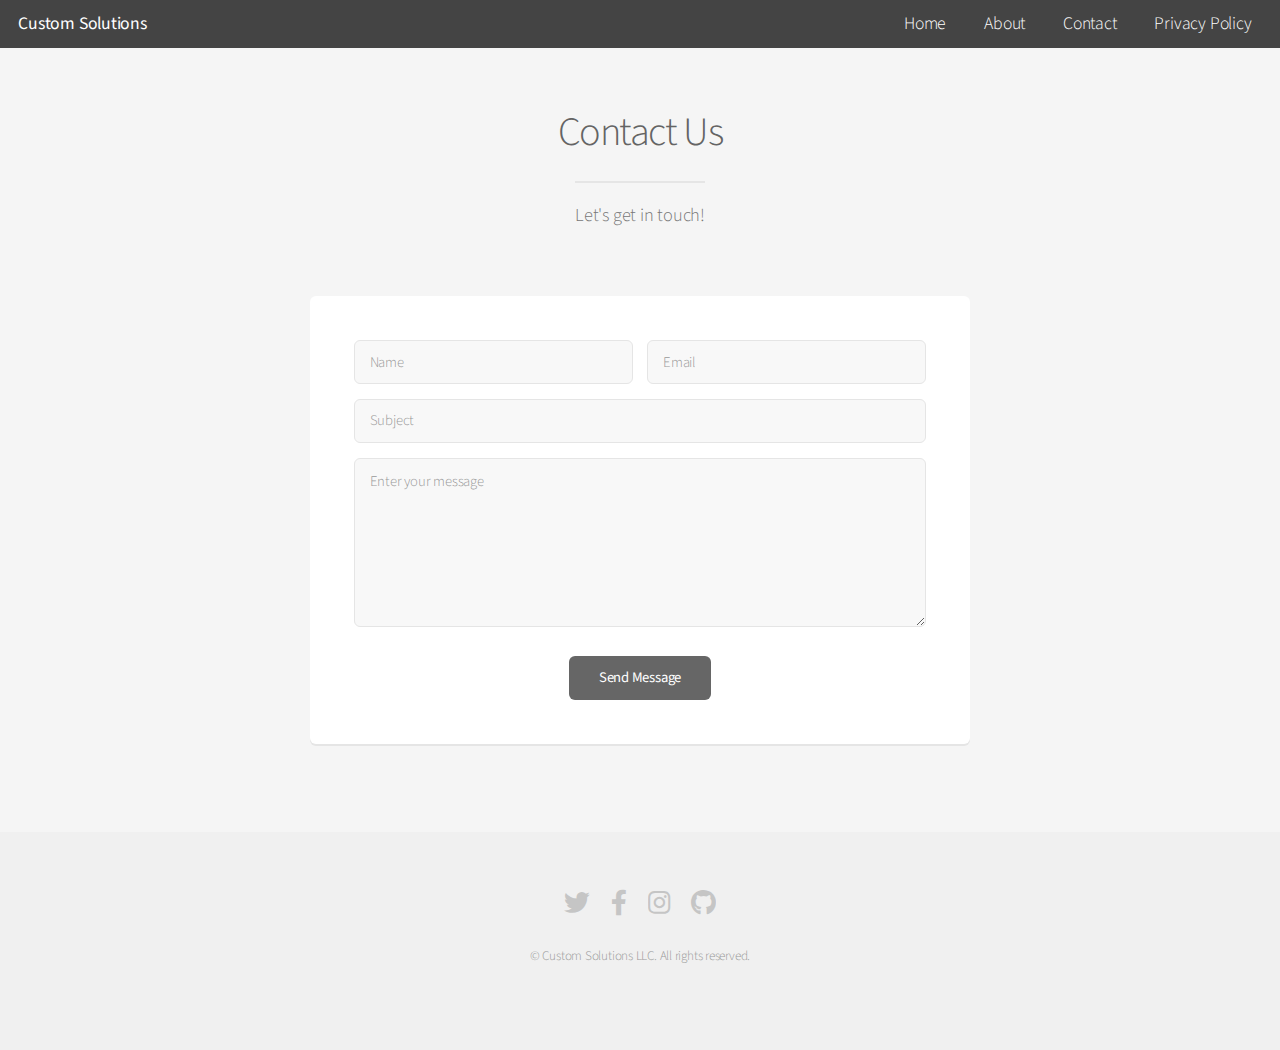
==== commit 9c45b3df: "Added recaptcha." ====
--- a/contact.html
+++ b/contact.html
@@ -36,20 +36,33 @@
         <p>Let's get in touch!</p>
       </header>
       <div class="box">
-        <form method="post" action="#">
+        <form name="Contact Form" method="POST" data-netlify="true" netlify-honeypot="bot-field"
+          data-netlify-recaptcha="true">
           <div class="row gtr-50 gtr-uniform">
+            <!-- Bot Field -->
+            <div style="display: none;" class="col-6 col-12 mobilep">
+              <p>
+                <label>Don’t fill this out if you're human:
+                  <input name="bot-field" /></label>
+              </p>
+            </div>
             <div class="col-6 col-12-mobilep">
+              <label style="display: none;">Name</label>
               <input type="text" name="name" id="name" value="" placeholder="Name" />
             </div>
             <div class="col-6 col-12-mobilep">
+              <label style="display: none;">Email</label>
               <input type="email" name="email" id="email" value="" placeholder="Email" />
             </div>
             <div class="col-12">
+              <label style="display: none;">Subject</label>
               <input type="text" name="subject" id="subject" value="" placeholder="Subject" />
             </div>
             <div class="col-12">
+              <label style="display: none;">Message</label>
               <textarea name="message" id="message" placeholder="Enter your message" rows="6"></textarea>
             </div>
+            <div data-netlify-recaptcha="true"></div>
             <div class="col-12">
               <ul class="actions special">
                 <li><input type="submit" value="Send Message" /></li>
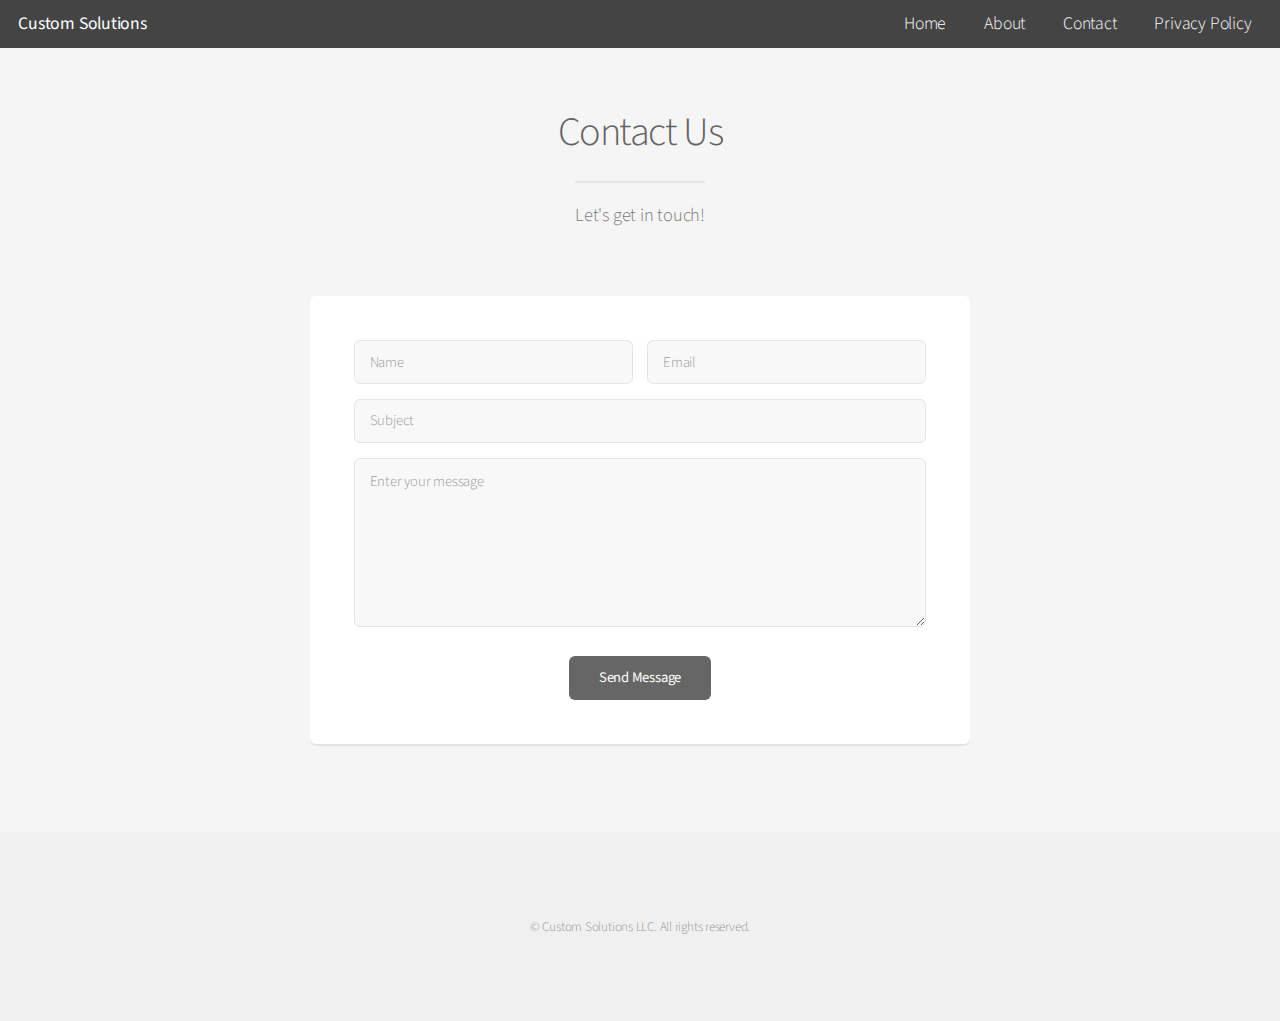
==== commit 68ab7c1a: "Removed email subscribe and irrelevant footer icons." ====
--- a/contact.html
+++ b/contact.html
@@ -62,7 +62,7 @@
               <label style="display: none;">Message</label>
               <textarea name="message" id="message" placeholder="Enter your message" rows="6"></textarea>
             </div>
-            <div data-netlify-recaptcha="true"></div>
+            <div class="align-center" data-netlify-recaptcha="true"></div>
             <div class="col-12">
               <ul class="actions special">
                 <li><input type="submit" value="Send Message" /></li>
@@ -76,10 +76,10 @@
     <!-- Footer -->
     <footer id="footer">
       <ul class="icons">
-        <li><a href="#" class="icon brands fa-twitter"><span class="label">Twitter</span></a></li>
+        <!-- <li><a href="#" class="icon brands fa-twitter"><span class="label">Twitter</span></a></li>
         <li><a href="#" class="icon brands fa-facebook-f"><span class="label">Facebook</span></a></li>
         <li><a href="#" class="icon brands fa-instagram"><span class="label">Instagram</span></a></li>
-        <li><a href="#" class="icon brands fa-github"><span class="label">Github</span></a></li>
+        <li><a href="#" class="icon brands fa-github"><span class="label">Github</span></a></li> -->
         <!-- <li><a href="#" class="icon brands fa-dribbble"><span class="label">Dribbble</span></a></li> -->
         <!-- <li><a href="#" class="icon brands fa-google-plus"><span class="label">Google+</span></a></li> -->
       </ul>
--- a/assets/css/main.css
+++ b/assets/css/main.css
@@ -3158,18 +3158,30 @@
 				z-index: 0;
 			}
 
+.overlay {
+z-index: -100;
+position: absolute;
+top: 0;
+left: 0;
+right: 0;
+bottom: 0;
+content: '';
+opacity: .25;
+background: #000000;
+}
+
 /* Banner */
 
 	#banner {
 		background-attachment: scroll,							fixed;
 		background-color: #666;
-		background-image: url("images/overlay.png"), url("../../images/background.jpg");
+		background-image: url("images/overlay.png"), url("../../images/background-image.jpg");
 		background-position: top left,						center center;
 		background-repeat: repeat,							no-repeat;
 		background-size: auto,							cover;
 		color: #fff;
 		padding: 12em 0 20em 0;
-		text-align: center;
+    text-align: center;
 	}
 
 		#banner :last-child {
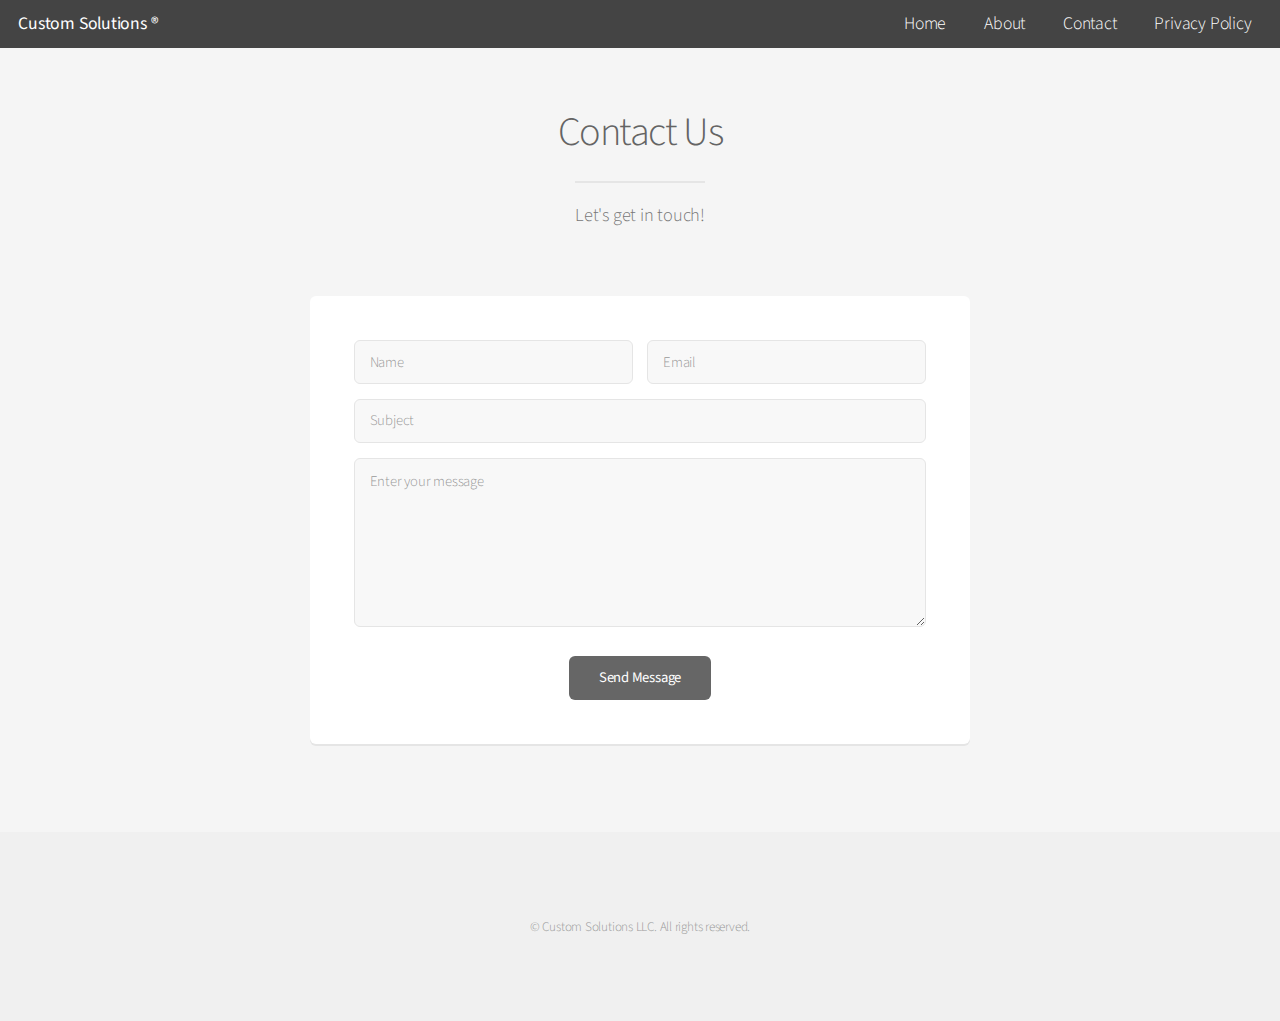
==== commit 4af2d78b: "Added trademark symbol." ====
--- a/contact.html
+++ b/contact.html
@@ -18,7 +18,7 @@
 
     <!-- Header -->
     <header id="header">
-      <h1><a style="font-size: 1.2em;" href="index.html">Custom Solutions</a></h1>
+      <h1><a style="font-size: 1.2em;" href="index.html">Custom Solutions <span>&#174;</span></a></h1>
       <nav id="nav">
         <ul>
           <li style="font-size: 1.2em;"><a href="index.html">Home</a></li>
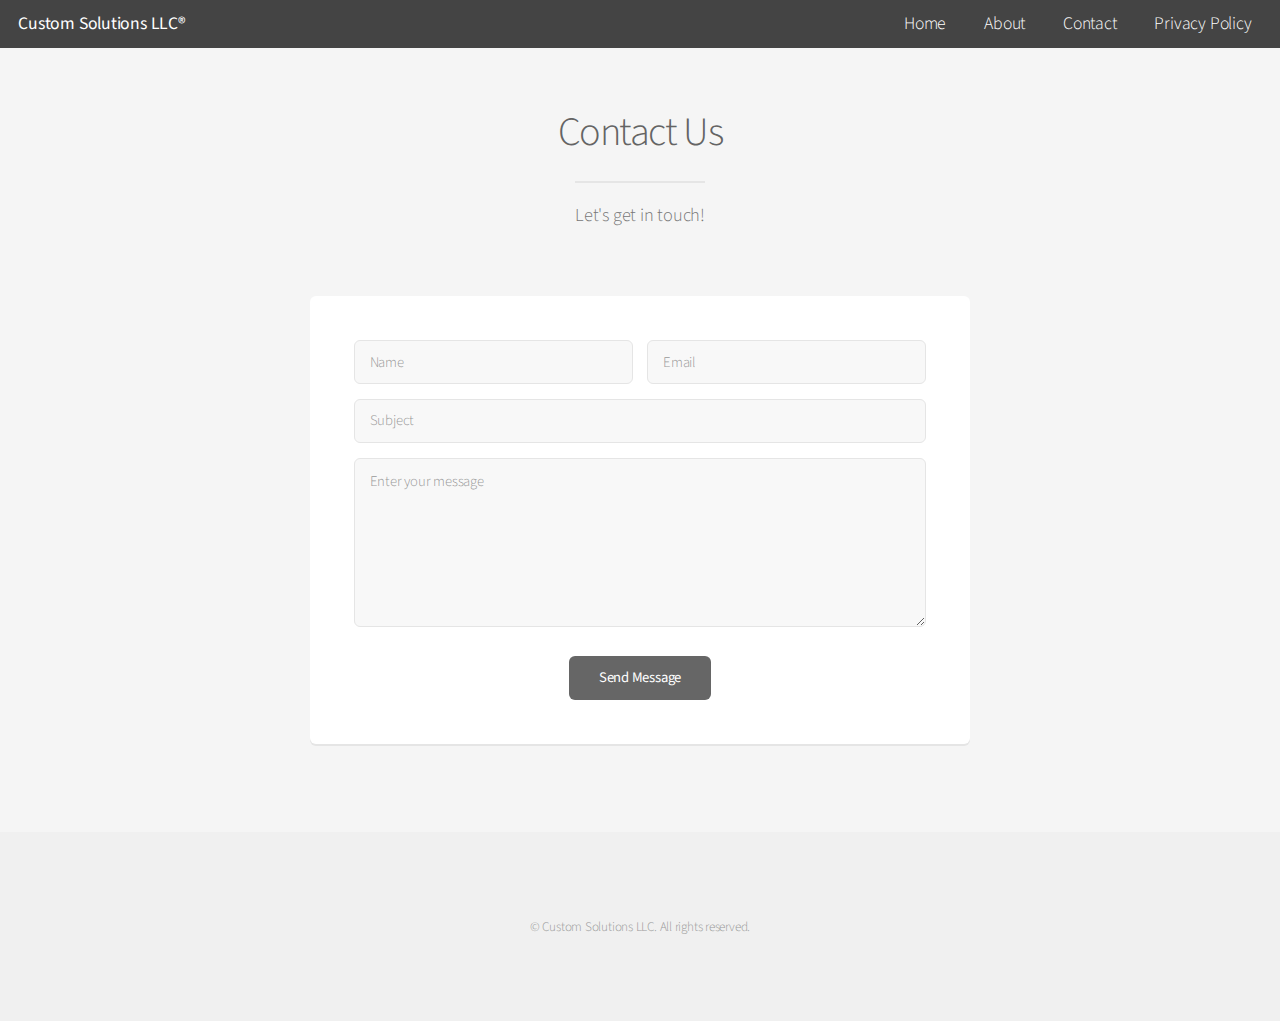
==== commit 9390385c: "Added LLC" ====
--- a/contact.html
+++ b/contact.html
@@ -18,7 +18,7 @@
 
     <!-- Header -->
     <header id="header">
-      <h1><a style="font-size: 1.2em;" href="index.html">Custom Solutions <span>&#174;</span></a></h1>
+      <h1><a style="font-size: 1.2em;" href="index.html">Custom Solutions LLC<span>&#174;</span></a></h1>
       <nav id="nav">
         <ul>
           <li style="font-size: 1.2em;"><a href="index.html">Home</a></li>
